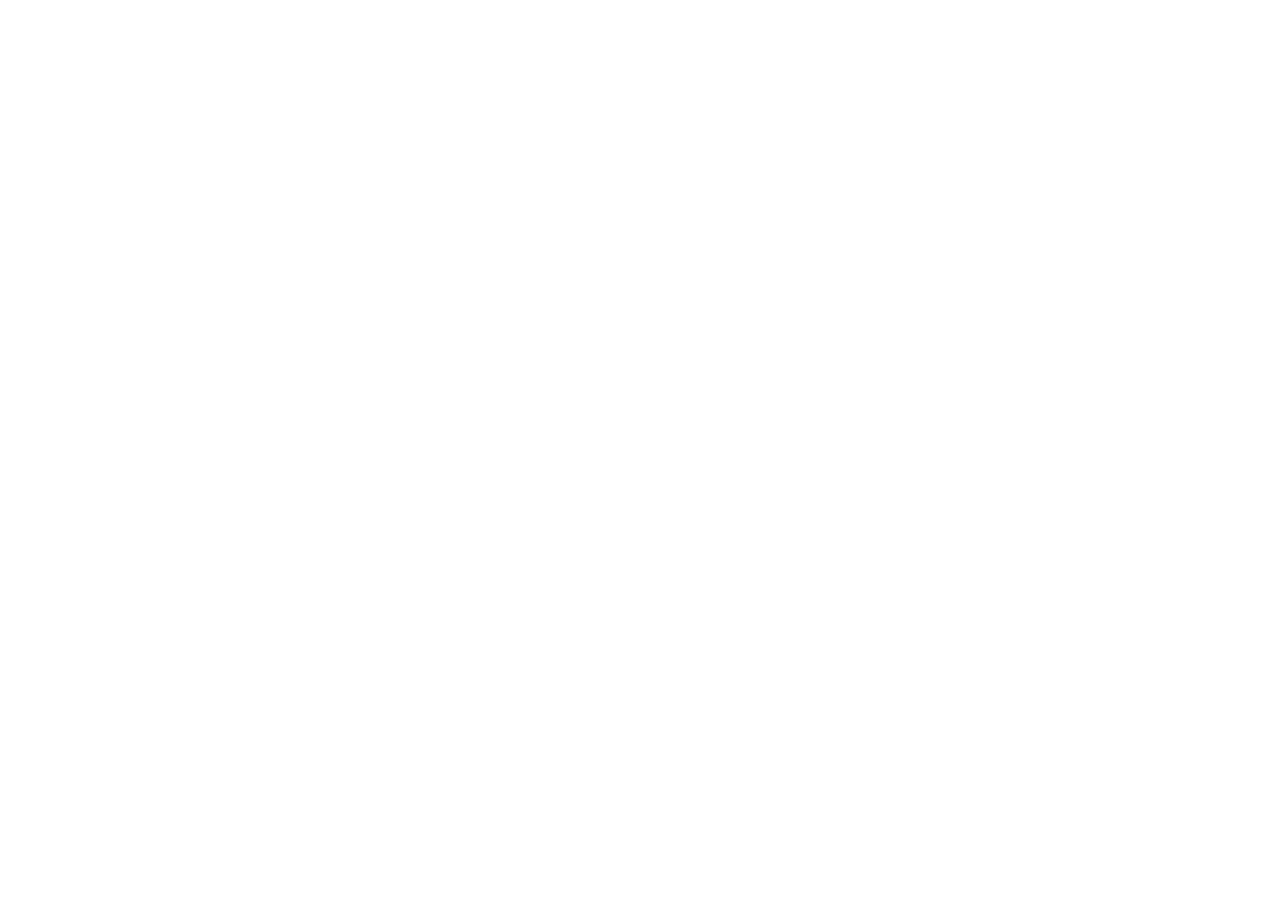
==== index.html @ 7134708b "login: Initial project" ====
<!DOCTYPE html>
<html lang="en">
<head>
    <meta charset="UTF-8">
    <meta http-equiv="X-UA-Compatible" content="IE=edge">
    <meta name="viewport" content="width=device-width, initial-scale=1.0">
    <title>Login</title>
</head>
<body>
    
</body>
</html>
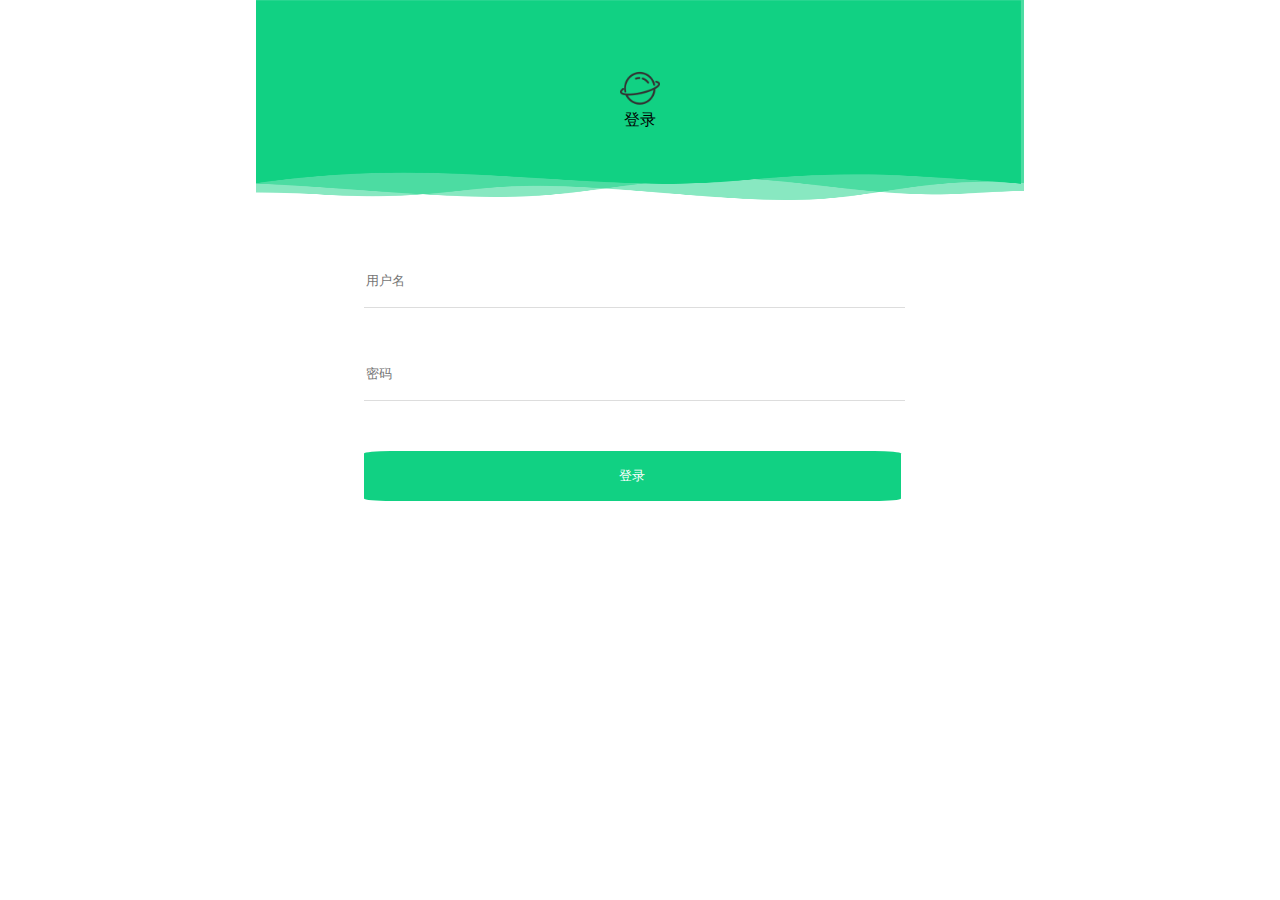
==== commit adbacb99: "login: Initial UI Design" ====
--- a/index.html
+++ b/index.html
@@ -5,8 +5,18 @@
     <meta http-equiv="X-UA-Compatible" content="IE=edge">
     <meta name="viewport" content="width=device-width, initial-scale=1.0">
     <title>Login</title>
+    <link rel="stylesheet" type="text/css" href="css/index.css">
+    <div class="head">
+        <img src="image/地球.png" class="earth">
+        <span class="span">登录</span>
+    </div>
 </head>
 <body>
-    
+    <div class="login" id="login">
+        <input type="text" placeholder="用户名" class="input">
+        <input type="password" placeholder="密码" class="input">
+        <button class="submit">登录</button>
+    </div>
 </body>
+<script src="js/vue.js"></script>
 </html>--- a/css/index.css
+++ b/css/index.css
@@ -0,0 +1,94 @@
+body {
+    max-width: 768px;
+    min-width: 320px;
+    margin: 0 auto;
+    font: normal 14px/1.5 Tahoma, "Lucida Grande", Verdana, "Microsoft Yahei", STXihei, hei;
+    color: #000;
+    overflow-x: hidden;
+    -webkit-tap-highlight-color: transparent;
+}
+
+ul {
+    list-style: none;
+    margin: 0;
+    padding: 0;
+}
+
+a {
+    text-decoration: none;
+    color: #222;
+}
+
+div {
+    box-sizing: border-box;
+}
+/* 头部设计 */
+body {
+    display: flex;
+    flex-wrap: wrap;
+    justify-content: center;
+}
+.head {
+    display: flex;
+    flex: 1;
+    flex-direction: column;
+    justify-content: center;
+    align-items: center;
+    width: 100%;
+    height: 200px;
+    max-width: 768px;
+    min-width: 320px;
+    background: url(../image/1.png) no-repeat;
+    background-size: 100% 100%;
+}
+.earth {
+    width: 40px;
+    height: 40px;
+}
+.head span {
+    font-size: 16px;
+    color: black;
+}
+/* 主体部分 */
+.login {
+    width: 100%;
+    height: 400px;
+    background-color: #fff;
+    max-width: 768px;
+    min-width: 320px;
+    margin-top: 15px;
+}
+.login input {
+    margin-left: 14%;
+    width: 70%;
+    line-height: 50px;
+    margin-top: 40px;
+    border: none;
+    outline: none;
+    border-bottom: 1px solid #ddd;
+}
+.login a {
+    display: block;
+    font-size: 12px;
+    margin-top: 30px;
+    margin-left: 14%;
+}
+.login .submit {
+    width: 70%;
+    height: 50px;
+    margin-left: 14%;
+    margin-top: 50px;
+    color: #fff;
+    border: none;
+    border-radius: 5%;
+    background-color: #11D183;
+}
+.login .emailTip,.pwdTip {
+    margin-left: 14%;
+}
+.warning {
+    color: red;
+}
+.success {
+    color: green;
+}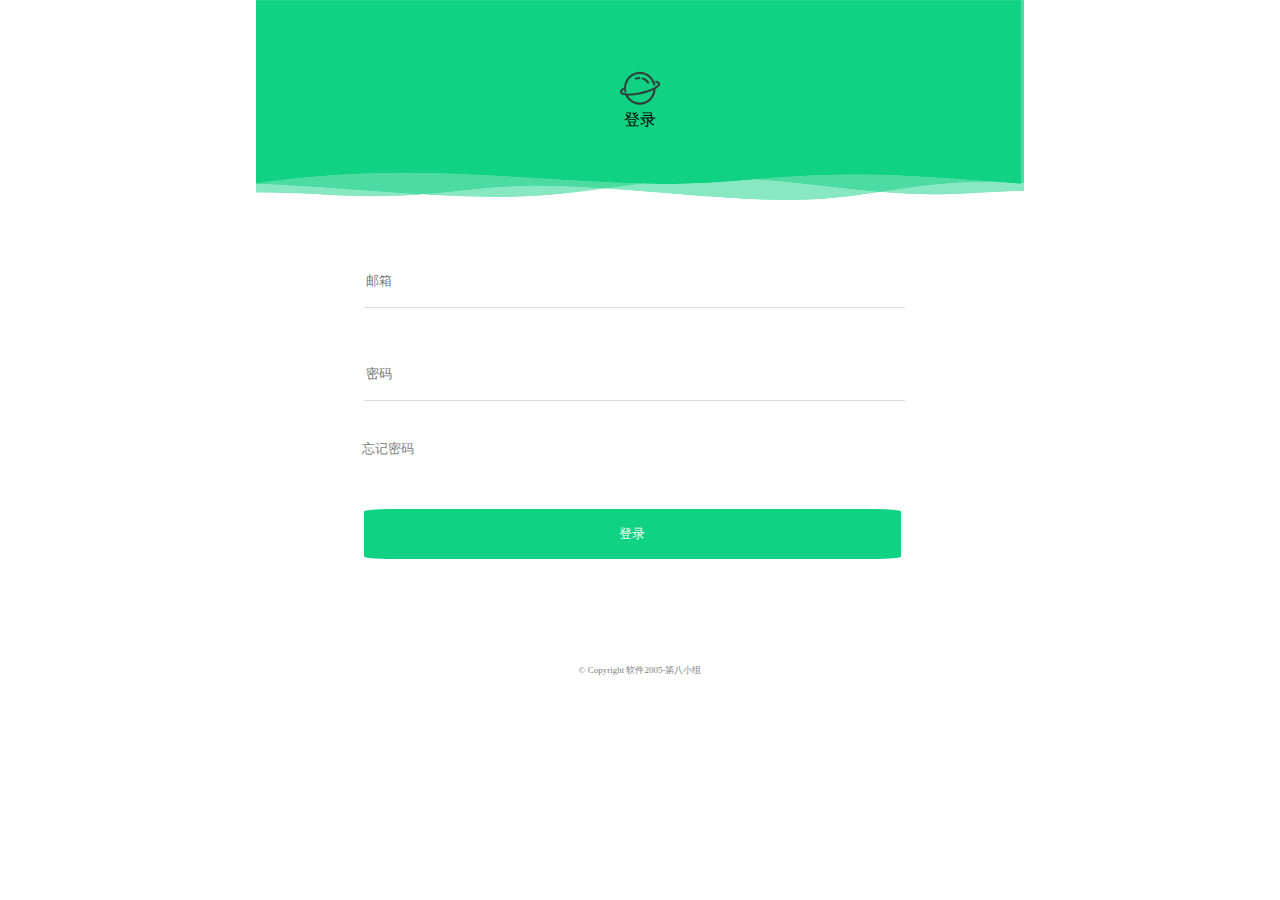
==== commit a4bb076e: "login: add login check and more" ====
--- a/index.html
+++ b/index.html
@@ -13,10 +13,59 @@
 </head>
 <body>
     <div class="login" id="login">
-        <input type="text" placeholder="用户名" class="input">
-        <input type="password" placeholder="密码" class="input">
-        <button class="submit">登录</button>
+        <input type="text" placeholder="邮箱" class="input" @change="checkusername" v-model="username">
+        <p class="warning" v-if="usernameerror === 1">邮箱格式错误</p>
+        <input type="password" placeholder="密码" class="input" @change="checkpassword" v-model="password">
+        <p class="warning" v-if="passworderror === 1">密码格式错误，要求以字母开头，长度在6~18之间，只能包含字母、数字和下划线</p>
+        <p class="warning" v-if="loginstatus === 0">邮箱或密码错误</p>
+        <button class="forgetpassword" v-on:click="forget">忘记密码</button>
+        <button class="submit" v-on:click="check">登录</button>
     </div>
 </body>
+<footer>
+    <p class="copyright">© Copyright 软件2005-第八小组</p>
+</footer>
 <script src="js/vue.js"></script>
+<script>
+    var vue = new Vue({
+        el: "#login",
+        data: {
+                username: "",
+                password: "",
+                loginstatus: "",
+                usernameerror: "",
+                passworderror: "",
+        },
+        methods: {
+            check: function(){
+                if(this.username=="baolong24@baolong24.moe"){
+                    if(this.password=="123456"){
+                        window.location = "./logindone.html"
+                    }
+                    else
+                    this.loginstatus=0
+                }
+                else
+                    this.loginstatus=0
+            },
+            checkusername: function(){
+                check = /^\w+([-+.]\w+)*@\w+([-.]\w+)*\.\w+([-.]\w+)*$/
+                if (!check.test(this.username))
+                    this.usernameerror=1
+                else
+                    this.usernameerror=0
+            },
+            checkpassword: function(){
+                check = /[^[a-zA-Z]\w{5,17}$]/
+                if (!check.test(this.password))
+                    this.passworderror=1
+                else
+                    this.passworderror=0
+            },
+            forget: function(){
+                alert("密码是: windows7")
+            }
+        },
+    })
+</script>
 </html>--- a/css/index.css
+++ b/css/index.css
@@ -87,8 +87,23 @@
     margin-left: 14%;
 }
 .warning {
+    margin-left: 14%;
+    margin-right: 14%;
     color: red;
 }
 .success {
     color: green;
+}
+.forgetpassword {
+    color: grey;
+    margin-top: 5%;
+    margin-left: 13%;
+    border: transparent;
+    background: none;
+}
+.copyright {
+    color: grey;
+    margin-top: 40%;
+    background: none;
+    font-size: xx-small;
 }